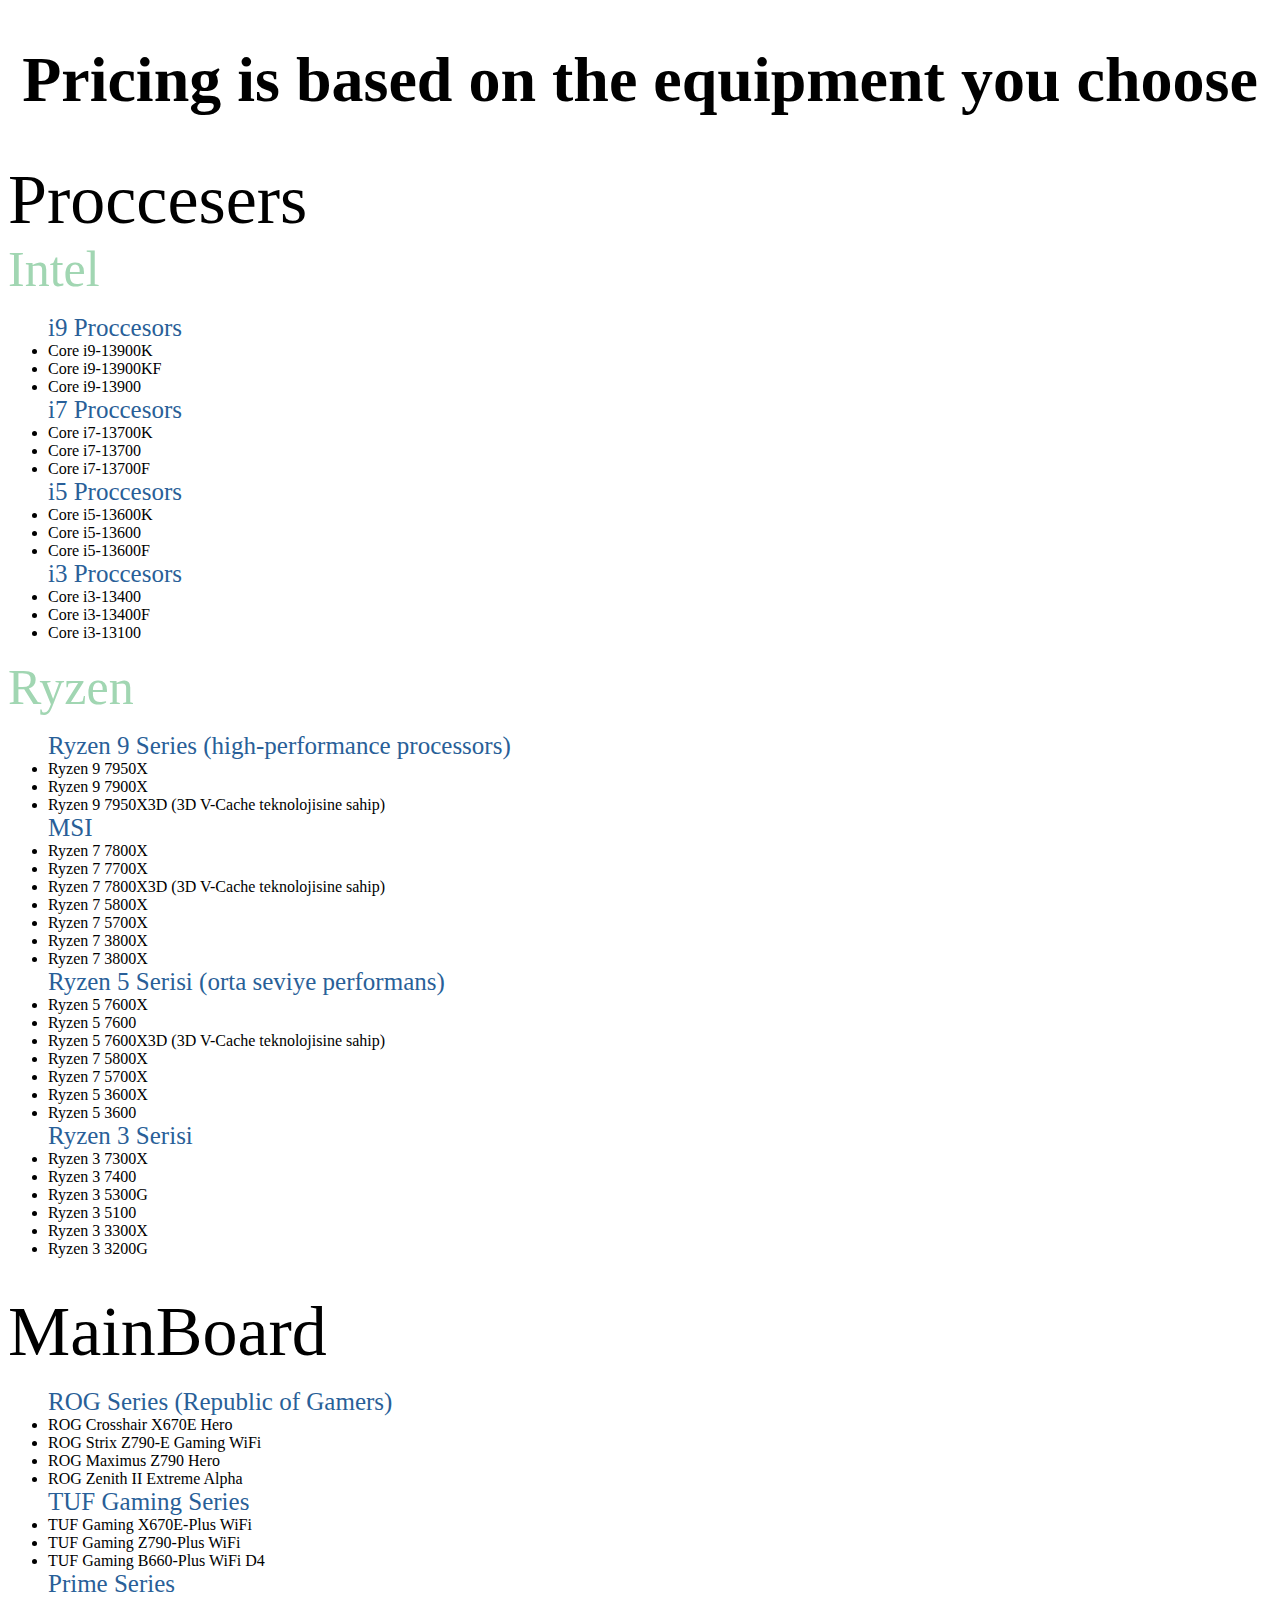
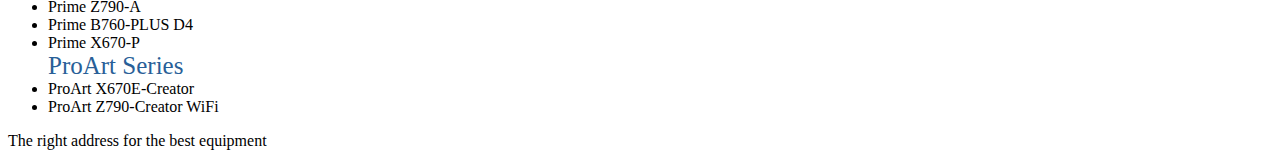
==== homepage/homepage.html @ bf7a44f7 "işlemciler eklendi" ====
<!DOCTYPE html>
<html lang="en">

<head>
    <link rel="stylesheet" href="homepage.css">
</head>

<body>
    <h1 style="font-size: 4em; font-weight: bold; text-align: center; color: #000000;">Pricing is based on the equipment
        you choose </h1>
    <div class="Equipment">Proccesers</div>
    <div class="Equipmentname">Intel</div>
    <ul>
        <div class="titleP"> i9 Proccesors </div>
        <li>Core i9-13900K</li>
        <li>Core i9-13900KF</li>
        <li>Core i9-13900</li>
        <div class="titleP">i7 Proccesors</div>
        <li>Core i7-13700K</li>
        <li>Core i7-13700</li>
        <li>Core i7-13700F</li>
        <div class="titleP">i5 Proccesors</div>
        <li>Core i5-13600K</li>
        <li>Core i5-13600</li>
        <li>Core i5-13600F</li>
        <div class="titleP">i3 Proccesors</div>
        <li>Core i3-13400</li>
        <li>Core i3-13400F</li>
        <li>Core i3-13100</li>
    </ul>
    <div class="Equipmentname">Ryzen</div>
    <ul>
        <div class="titleP">Ryzen 9 Series (high-performance processors)</div>
        <li>Ryzen 9 7950X</li>
        <li>Ryzen 9 7900X</li>
        <li>Ryzen 9 7950X3D (3D V-Cache teknolojisine sahip)</li>
        <div class="titleP">MSI</div>
        <li>Ryzen 7 7800X</li>
        <li>Ryzen 7 7700X</li>
        <li>Ryzen 7 7800X3D (3D V-Cache teknolojisine sahip)</li>
        <li>Ryzen 7 5800X</li>
        <li>Ryzen 7 5700X</li>
        <li>Ryzen 7 3800X</li>
        <li>Ryzen 7 3800X</li>
        <div class="titleP">Ryzen 5 Serisi (orta seviye performans)</div>
        <li>Ryzen 5 7600X</li>
        <li>Ryzen 5 7600</li>
        <li>Ryzen 5 7600X3D (3D V-Cache teknolojisine sahip)</li>
        <li>Ryzen 7 5800X</li>
        <li>Ryzen 7 5700X</li>
        <li>Ryzen 5 3600X</li>
        <li>Ryzen 5 3600</li>
        <div class="titleP">Ryzen 3 Serisi</div>
        <li>Ryzen 3 7300X</li>
        <li>Ryzen 3 7400</li>
        <li>Ryzen 3 5300G</li>
        <li>Ryzen 3 5100</li>
        <li>Ryzen 3 3300X</li>
        <li>Ryzen 3 3200G</li>
    </ul> <br>
    <div class="Equipment">MainBoard</div>
    <ul>
        <div class="titleP">ROG Series (Republic of Gamers)</div>
        <li>ROG Crosshair X670E Hero</li>
        <li>ROG Strix Z790-E Gaming WiFi</li>
        <li>ROG Maximus Z790 Hero</li>
        <li>ROG Zenith II Extreme Alpha</li>
        <div class="titleP">TUF Gaming Series</div>
        <li>TUF Gaming X670E-Plus WiFi</li>
        <li>TUF Gaming Z790-Plus WiFi</li>
        <li>TUF Gaming B660-Plus WiFi D4</li>
        <div class="titleP">Prime Series</div>
        <li>Prime Z790-A</li>
        <li>Prime B760-PLUS D4</li>
        <li>Prime X670-P</li>
        <div Class="titleP">ProArt Series</div>
        <li>ProArt X670E-Creator</li>
        <li>ProArt Z790-Creator WiFi</li>
    </ul>




















































































    <div class="proccessor">The right address for the best equipment</div>
</body>

</html>
---- homepage/homepage.css ----
body {
  background-color: rgb(255, 255, 255);
}

p.a {
    margin-top: 5em
}

.Equipment {
    font-size: 70px;
}
.titleP {
    font-size: 25px;
    color: #295F98;
}
.i9 {
    font-size: 20px;
}
.i7 {
    font-size: 20px;
}
.inlisttitle {
    font-size: 15px;
} 
.Equipmentname {
    font-size: 50px;
    color: #A1D6B2;

}
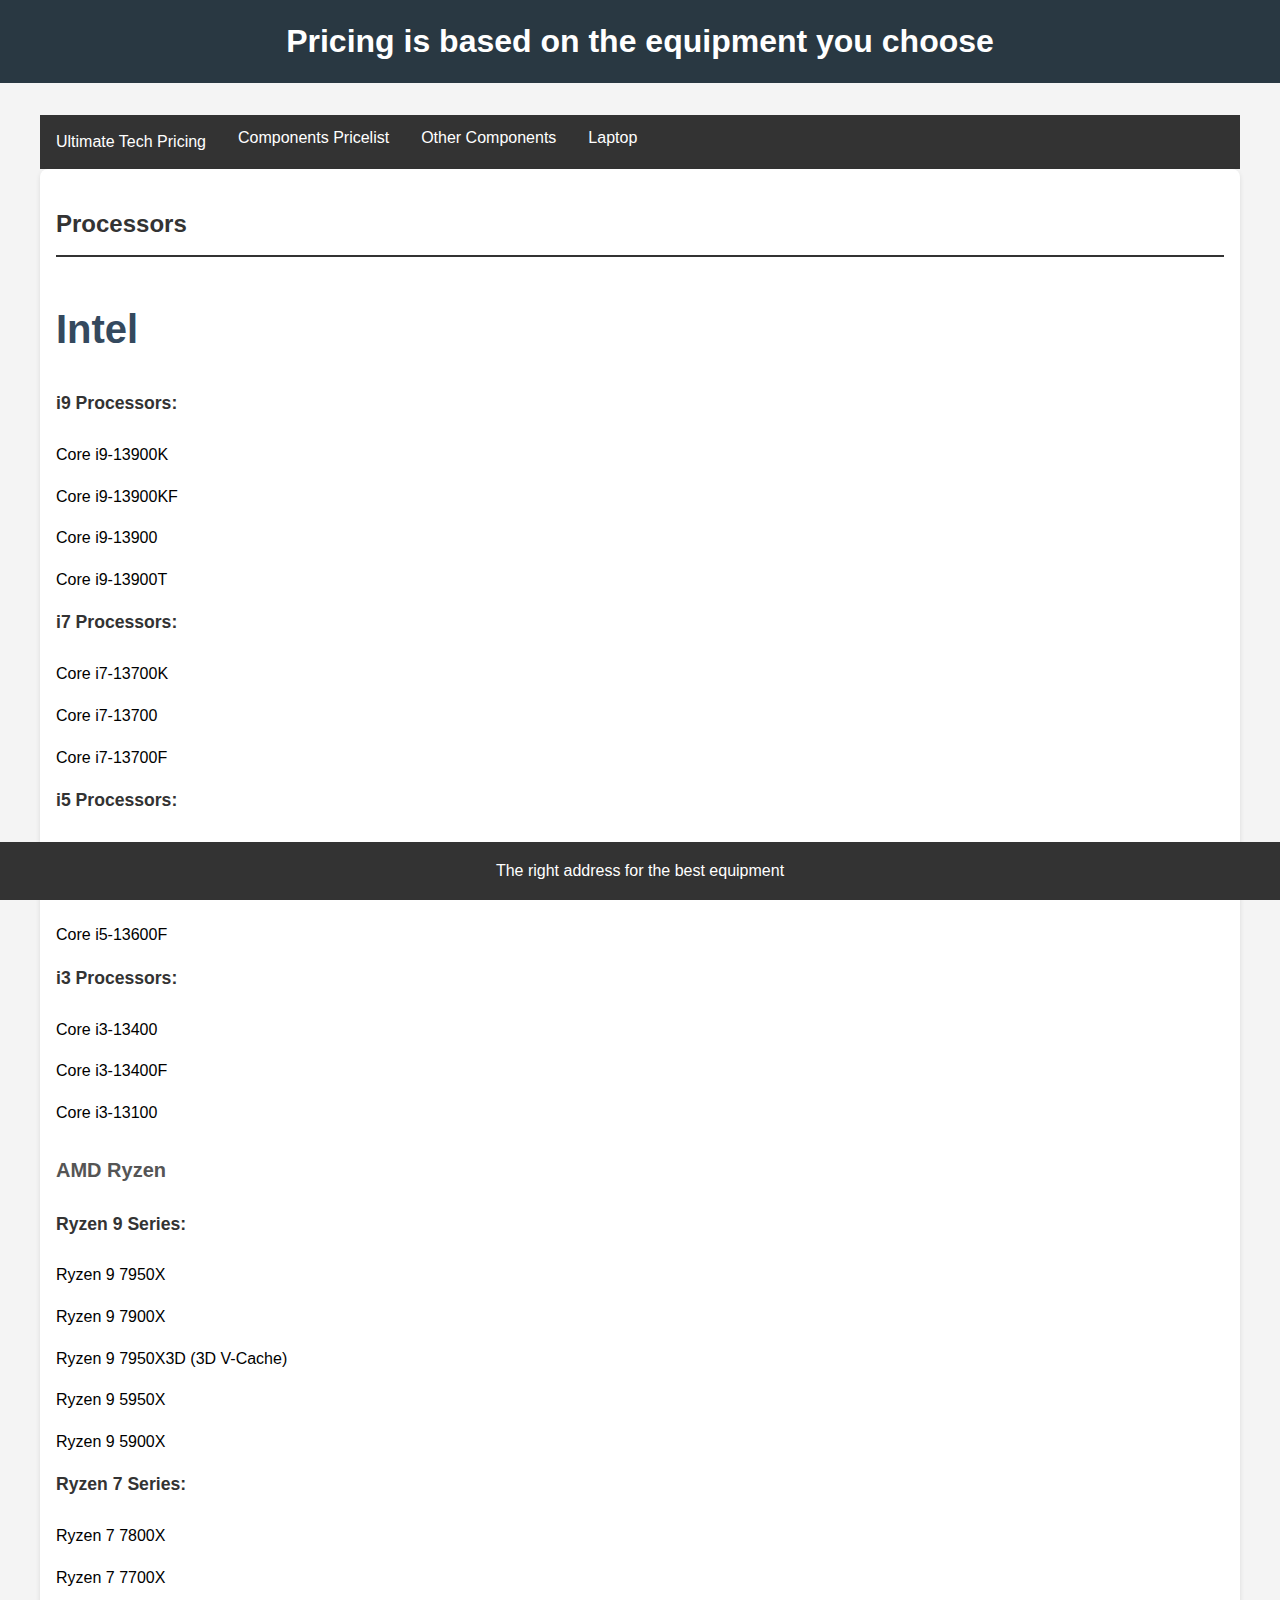
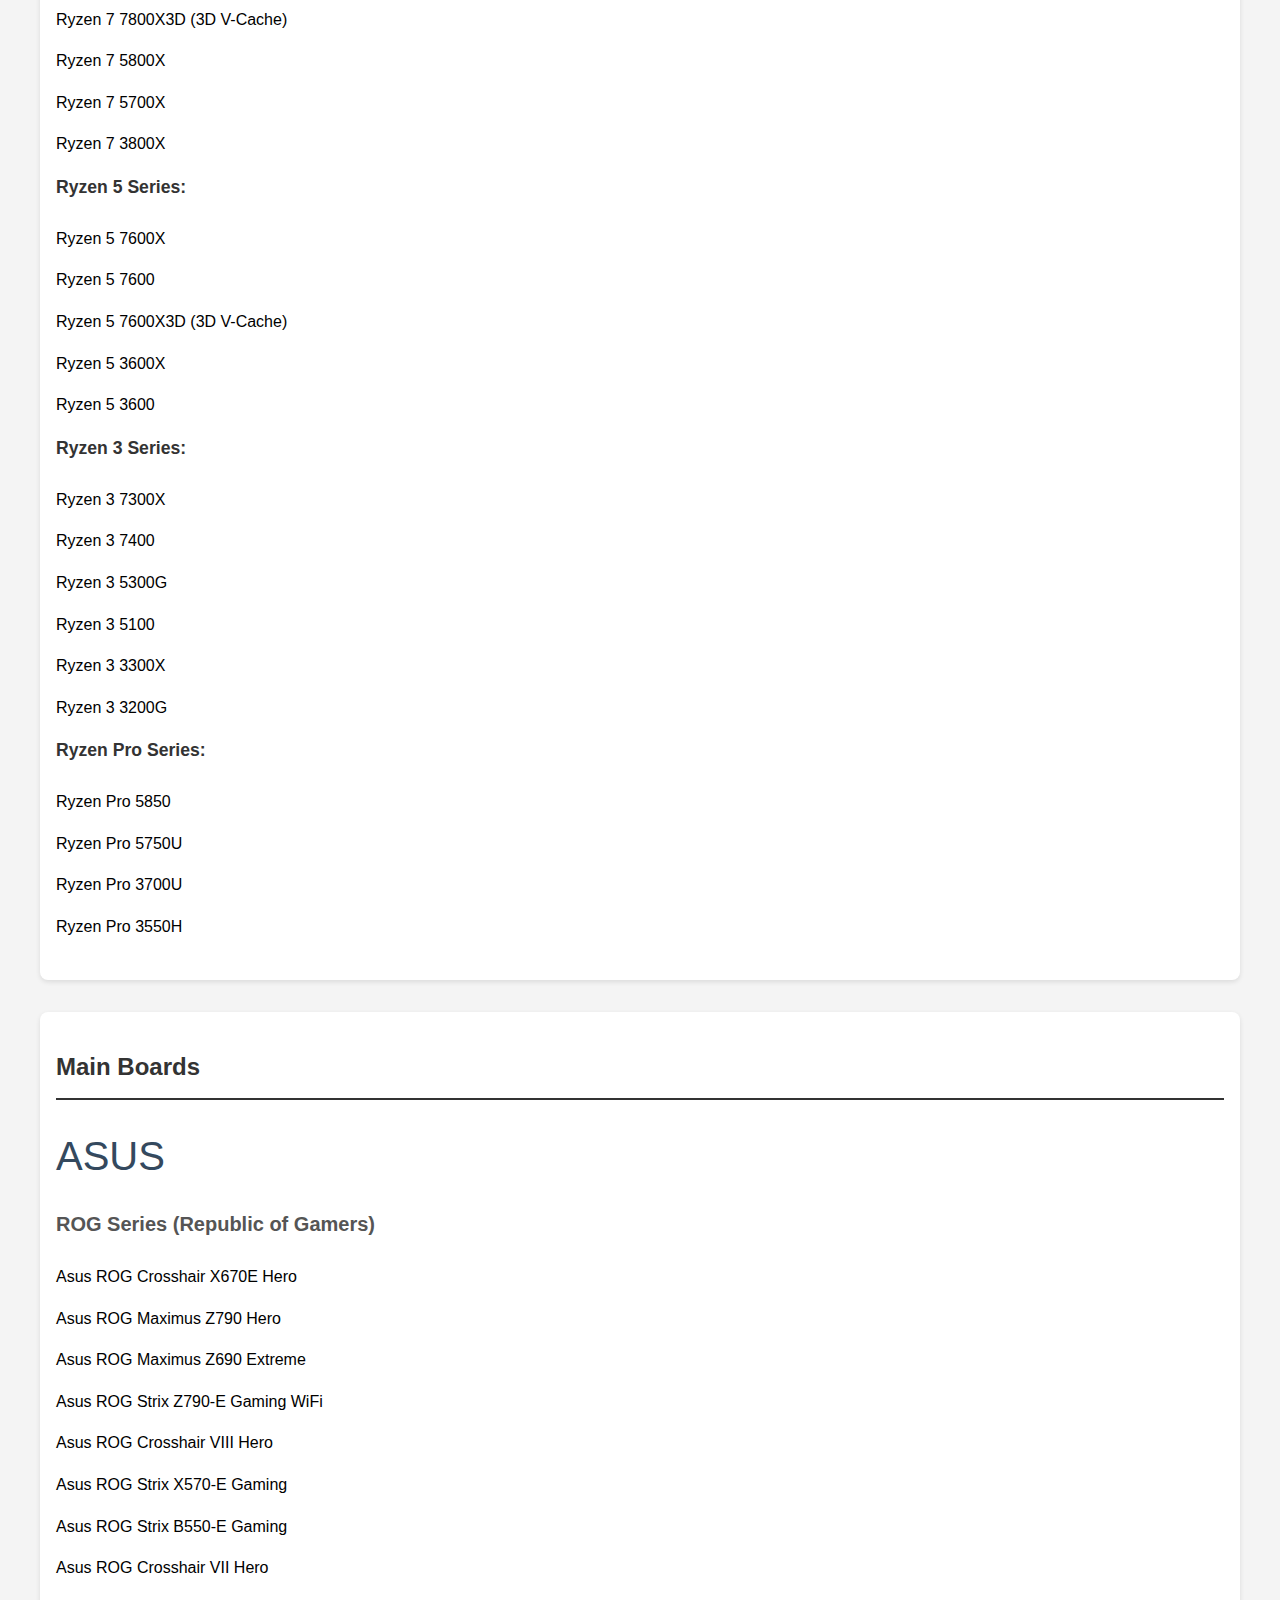
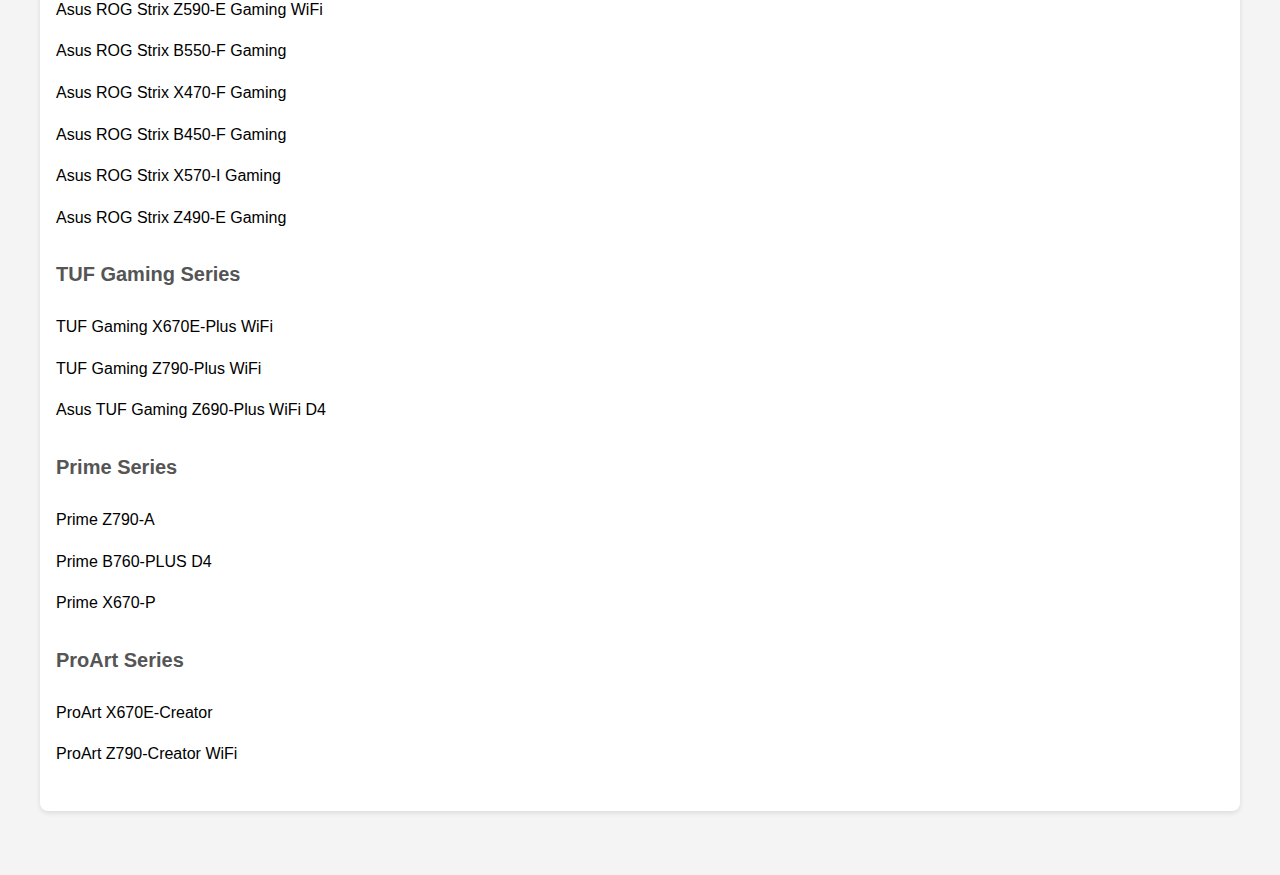
==== commit ff1885c4: "baya bir şeyler eklendi" ====
--- a/homepage/homepage.html
+++ b/homepage/homepage.html
@@ -2,166 +2,173 @@
 <html lang="en">
 
 <head>
+    <meta charset="UTF-8">
+    <meta name="viewport" content="width=device-width, initial-scale=1.0">
+    <title>Equipment Pricing</title>
     <link rel="stylesheet" href="homepage.css">
 </head>
 
 <body>
-    <h1 style="font-size: 4em; font-weight: bold; text-align: center; color: #000000;">Pricing is based on the equipment
-        you choose </h1>
-    <div class="Equipment">Proccesers</div>
-    <div class="Equipmentname">Intel</div>
-    <ul>
-        <div class="titleP"> i9 Proccesors </div>
-        <li>Core i9-13900K</li>
-        <li>Core i9-13900KF</li>
-        <li>Core i9-13900</li>
-        <div class="titleP">i7 Proccesors</div>
-        <li>Core i7-13700K</li>
-        <li>Core i7-13700</li>
-        <li>Core i7-13700F</li>
-        <div class="titleP">i5 Proccesors</div>
-        <li>Core i5-13600K</li>
-        <li>Core i5-13600</li>
-        <li>Core i5-13600F</li>
-        <div class="titleP">i3 Proccesors</div>
-        <li>Core i3-13400</li>
-        <li>Core i3-13400F</li>
-        <li>Core i3-13100</li>
-    </ul>
-    <div class="Equipmentname">Ryzen</div>
-    <ul>
-        <div class="titleP">Ryzen 9 Series (high-performance processors)</div>
-        <li>Ryzen 9 7950X</li>
-        <li>Ryzen 9 7900X</li>
-        <li>Ryzen 9 7950X3D (3D V-Cache teknolojisine sahip)</li>
-        <div class="titleP">MSI</div>
-        <li>Ryzen 7 7800X</li>
-        <li>Ryzen 7 7700X</li>
-        <li>Ryzen 7 7800X3D (3D V-Cache teknolojisine sahip)</li>
-        <li>Ryzen 7 5800X</li>
-        <li>Ryzen 7 5700X</li>
-        <li>Ryzen 7 3800X</li>
-        <li>Ryzen 7 3800X</li>
-        <div class="titleP">Ryzen 5 Serisi (orta seviye performans)</div>
-        <li>Ryzen 5 7600X</li>
-        <li>Ryzen 5 7600</li>
-        <li>Ryzen 5 7600X3D (3D V-Cache teknolojisine sahip)</li>
-        <li>Ryzen 7 5800X</li>
-        <li>Ryzen 7 5700X</li>
-        <li>Ryzen 5 3600X</li>
-        <li>Ryzen 5 3600</li>
-        <div class="titleP">Ryzen 3 Serisi</div>
-        <li>Ryzen 3 7300X</li>
-        <li>Ryzen 3 7400</li>
-        <li>Ryzen 3 5300G</li>
-        <li>Ryzen 3 5100</li>
-        <li>Ryzen 3 3300X</li>
-        <li>Ryzen 3 3200G</li>
-    </ul> <br>
-    <div class="Equipment">MainBoard</div>
-    <ul>
-        <div class="titleP">ROG Series (Republic of Gamers)</div>
-        <li>ROG Crosshair X670E Hero</li>
-        <li>ROG Strix Z790-E Gaming WiFi</li>
-        <li>ROG Maximus Z790 Hero</li>
-        <li>ROG Zenith II Extreme Alpha</li>
-        <div class="titleP">TUF Gaming Series</div>
-        <li>TUF Gaming X670E-Plus WiFi</li>
-        <li>TUF Gaming Z790-Plus WiFi</li>
-        <li>TUF Gaming B660-Plus WiFi D4</li>
-        <div class="titleP">Prime Series</div>
-        <li>Prime Z790-A</li>
-        <li>Prime B760-PLUS D4</li>
-        <li>Prime X670-P</li>
-        <div Class="titleP">ProArt Series</div>
-        <li>ProArt X670E-Creator</li>
-        <li>ProArt Z790-Creator WiFi</li>
-    </ul>
 
+    <header>
+        <h1>Pricing is based on the equipment you choose</h1>
+    </header>
 
+    <main>
+        <nav class="navbar">
+            <a href="#home">Ultimate Tech Pricing</a>
+            <div class="dropdown">
+                <button class="dropbtn">Components Pricelist<i class="fa fa-caret-down"></i></button>
+                <div class="dropdown-content">
+                    <a href="#">Processor</a>
+                    <a href="#">Mainboard</a>
+                    <a href="#">RAM</a>
+                    <a href="http://127.0.0.1:5500/Price/Price.html">Graphic Card</a>
+                    <a href="#">Power Supply</a>
+                </div>
+            </div>
+            <div class="dropdown">
+                <button class="dropbtn">Other Components<i class="fa fa-caret-down"></i></button>
+                <div class="dropdown-content">
+                    <a href="#">Keyboard</a>
+                    <a href="#">Computer case</a>
+                    <a href="#">Heaadset</a>
+                    <a href="#">Monitor</a>
+                    <a href="#">Mouse</a>
+                </div>
+            </div>
+            <div class="dropdown">
+                <button class="dropbtn">Laptop<i class="fa fa-caret-down"></i></button>
+                <div class="dropdown-content">
+                    <a href="#">MSI</a>
+                    <a href="#">Asus</a>
+                    <a href="#">Huawei</a>
+                    <a href="#">Gigabyte</a>
+                    <a href="#">Dell</a>
+                    <a href="#">Monster</a>
+                    <a href="#">Excalibur</a>
+                    <a href="#">Other</a>
+        </nav>
 
+        <section class="equipment-section">
+            <h2>Processors</h2>
 
+                <h3 class="Category">Intel</h3>
+                <ul>
+                    <li><strong>i9 Processors:</strong></li>
+                    <li>Core i9-13900K</li>
+                    <li>Core i9-13900KF</li>
+                    <li>Core i9-13900</li>
+                    <li>Core i9-13900T</li>
+                    <li><strong>i7 Processors:</strong></li>
+                    <li>Core i7-13700K</li>
+                    <li>Core i7-13700</li>
+                    <li>Core i7-13700F</li>
+                    <li><strong>i5 Processors:</strong></li>
+                    <li>Core i5-13600K</li>
+                    <li>Core i5-13600</li>
+                    <li>Core i5-13600F</li>
+                    <li><strong>i3 Processors:</strong></li>
+                    <li>Core i3-13400</li>
+                    <li>Core i3-13400F</li>
+                    <li>Core i3-13100</li>
+                </ul>
+            </div>
 
+            <div class="processor-category">
+                <h3>AMD Ryzen</h3>
+                <ul>
+                    <li><strong>Ryzen 9 Series:</strong></li>
+                    <li>Ryzen 9 7950X</li>
+                    <li>Ryzen 9 7900X</li>
+                    <li>Ryzen 9 7950X3D (3D V-Cache)</li>
+                    <li>Ryzen 9 5950X</li>
+                    <li>Ryzen 9 5900X</li>
+                    <li><strong>Ryzen 7 Series:</strong></li>
+                    <li>Ryzen 7 7800X</li>
+                    <li>Ryzen 7 7700X</li>
+                    <li>Ryzen 7 7800X3D (3D V-Cache)</li>
+                    <li>Ryzen 7 5800X</li>
+                    <li>Ryzen 7 5700X</li>
+                    <li>Ryzen 7 3800X</li>
+                    <li><strong>Ryzen 5 Series:</strong></li>
+                    <li>Ryzen 5 7600X</li>
+                    <li>Ryzen 5 7600</li>
+                    <li>Ryzen 5 7600X3D (3D V-Cache)</li>
+                    <li>Ryzen 5 3600X</li>
+                    <li>Ryzen 5 3600</li>
+                    <li><strong>Ryzen 3 Series:</strong></li>
+                    <li>Ryzen 3 7300X</li>
+                    <li>Ryzen 3 7400</li>
+                    <li>Ryzen 3 5300G</li>
+                    <li>Ryzen 3 5100</li>
+                    <li>Ryzen 3 3300X</li>
+                    <li>Ryzen 3 3200G</li>
+                    <li><strong>Ryzen Pro Series:</strong></li>
+                    <li>Ryzen Pro 5850</li>
+                    <li>Ryzen Pro 5750U</li>
+                    <li>Ryzen Pro 3700U</li>
+                    <li>Ryzen Pro 3550H</li>
+                </ul>
+            </div>
+        </section>
 
+        <section class="equipment-section">
+            <h2>Main Boards</h2>
 
+            <div class="mainboard-category">
+                <div Class="Category">ASUS</div>
+                <h3>ROG Series (Republic of Gamers)</h3>
+                <ul>
+                    <li>Asus ROG Crosshair X670E Hero</li>
+                    <li>Asus ROG Maximus Z790 Hero</li>
+                    <li>Asus ROG Maximus Z690 Extreme</li>
+                    <li>Asus ROG Strix Z790-E Gaming WiFi</li>
+                    <li>Asus ROG Crosshair VIII Hero</li>
+                    <li>Asus ROG Strix X570-E Gaming</li>
+                    <li>Asus ROG Strix B550-E Gaming</li>
+                    <li>Asus ROG Crosshair VII Hero</li>
+                    <li>Asus ROG Strix Z590-E Gaming WiFi</li>
+                    <li>Asus ROG Strix B550-F Gaming</li>
+                    <li>Asus ROG Strix X470-F Gaming</li>
+                    <li>Asus ROG Strix B450-F Gaming</li>
+                    <li>Asus ROG Strix X570-I Gaming</li>
+                    <li>Asus ROG Strix Z490-E Gaming</li>
+                </ul>
+            </div>
 
+            <div class="mainboard-category">
+                <h3>TUF Gaming Series</h3>
+                <ul>
+                    <li>TUF Gaming X670E-Plus WiFi</li>
+                    <li>TUF Gaming Z790-Plus WiFi</li>
+                    <li>Asus TUF Gaming Z690-Plus WiFi D4</li>
+                </ul>
+            </div>
 
+            <div class="mainboard-category">
+                <h3>Prime Series</h3>
+                <ul>
+                    <li>Prime Z790-A</li>
+                    <li>Prime B760-PLUS D4</li>
+                    <li>Prime X670-P</li>
+                </ul>
+            </div>
 
+            <div class="mainboard-category">
+                <h3>ProArt Series</h3>
+                <ul>
+                    <li>ProArt X670E-Creator</li>
+                    <li>ProArt Z790-Creator WiFi</li>
+                </ul>
+            </div>
+        </section>
+    </main>
 
+    <footer>
+        <div class="footer-text">The right address for the best equipment</div>
+    </footer>
 
-
-
-
-
-
-
-
-
-
-
-
-
-
-
-
-
-
-
-
-
-
-
-
-
-
-
-
-
-
-
-
-
-
-
-
-
-
-
-
-
-
-
-
-
-
-
-
-
-
-
-
-
-
-
-
-
-
-
-
-
-
-
-
-
-
-
-
-
-
-
-
-
-    <div class="proccessor">The right address for the best equipment</div>
 </body>
 
 </html>--- a/homepage/homepage.css
+++ b/homepage/homepage.css
@@ -1,29 +1,156 @@
+/* General Styles */
 body {
-  background-color: rgb(255, 255, 255);
+    font-family: Arial, sans-serif;
+    line-height: 1.6;
+    margin: 0;
+    padding: 0;
+    background-color: #f4f4f4;
 }
 
-p.a {
-    margin-top: 5em
+header {
+    background: #13232fe6;
+    color: #fff;
+    padding: 1em 0;
+    text-align: center;
 }
 
-.Equipment {
-    font-size: 70px;
+header h1 {
+    margin: 0;
+    font-size: 2em;
 }
-.titleP {
-    font-size: 25px;
-    color: #295F98;
+
+main {
+    padding: 2em;
+    max-width: 1200px;
+    margin: 0 auto;
 }
-.i9 {
-    font-size: 20px;
+
+.equipment-section {
+    margin-bottom: 2em;
+    padding: 1em;
+    background: #fff;
+    border-radius: 8px;
+    box-shadow: 0 2px 5px rgba(0,0,0,0.1);
 }
-.i7 {
-    font-size: 20px;
+
+.equipment-section h2 {
+    font-size: 1.5em;
+    margin-bottom: 1em;
+    border-bottom: 2px solid #333;
+    padding-bottom: 0.5em;
+    color: #333;
 }
-.inlisttitle {
-    font-size: 15px;
-} 
-.Equipmentname {
-    font-size: 50px;
-    color: #A1D6B2;
 
-}+.Category, .mainboard-category {
+    margin-bottom: 20px;
+}
+.Category {
+   font-size: 40px;
+   color: #34495E;
+}
+
+.processor-category h3, .mainboard-category h3 {
+    font-size: 1.25em;
+    color: #555;
+    margin-bottom: 0.5em;
+}
+
+ul {
+    list-style: none;
+    padding: 0;
+}
+
+ul li {
+    padding: 0.5em 0;
+}
+
+ul li strong {
+    display: block;
+    font-size: 1.1em;
+    margin-bottom: 0.5em;
+    color: #333;
+}
+
+footer {
+    background: #333;
+    color: #fff;
+    padding: 1em 0;
+    text-align: center;
+    position: fixed;
+    bottom: 0;
+    width: 100%;
+}
+
+.footer-text {
+    margin: 0;
+    font-size: 1em;
+}
+/* Navbar container */
+.navbar {
+    overflow: hidden;
+    background-color: #333;
+    font-family: Arial;
+  }
+  
+  /* Links inside the navbar */
+  .navbar a {
+    float: left;
+    font-size: 16px;
+    color: white;
+    text-align: center;
+    padding: 14px 16px;
+    text-decoration: none;
+  }
+  
+  /* The dropdown container */
+  .dropdown {
+    float: left;
+    overflow: hidden;
+  }
+  
+  /* Dropdown button */
+  .dropdown .dropbtn {
+    font-size: 16px;
+    border: none;
+    outline: none;
+    color: white;
+    padding: 14px 16px;
+    background-color: inherit;
+    font-family: inherit; /* Important for vertical align on mobile phones */
+    margin: 0; /* Important for vertical align on mobile phones */
+  }
+  
+  /* Add a red background color to navbar links on hover */
+  .navbar a:hover, .dropdown:hover .dropbtn {
+    background-color: red;
+  }
+  
+  /* Dropdown content (hidden by default) */
+  .dropdown-content {
+    display: none;
+    position: absolute;
+    background-color: #f9f9f9;
+    min-width: 160px;
+    box-shadow: 0px 8px 16px 0px rgba(0,0,0,0.2);
+    z-index: 1;
+  }
+  
+  /* Links inside the dropdown */
+  .dropdown-content a {
+    float: none;
+    color: black;
+    padding: 12px 16px;
+    text-decoration: none;
+    display: block;
+    text-align: left;
+  }
+  
+  /* Add a grey background color to dropdown links on hover */
+  .dropdown-content a:hover {
+    background-color: #ddd;
+  }
+  
+  /* Show the dropdown menu on hover */
+  .dropdown:hover .dropdown-content {
+    display: block;
+  }